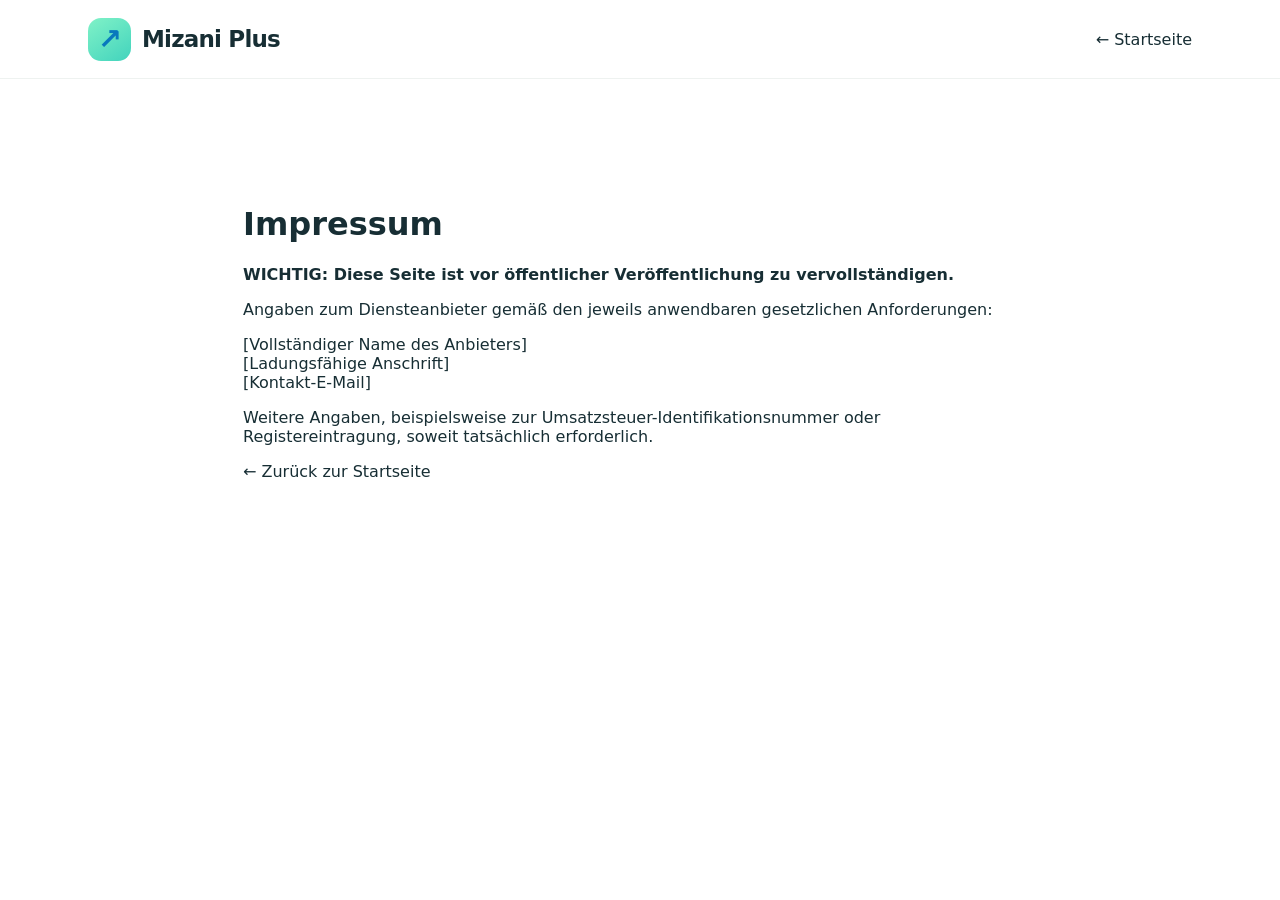
==== legal.html @ 76388ab5 "Add files via upload" ====
<!doctype html><html lang="de"><head><meta charset="utf-8"><meta name="viewport" content="width=device-width,initial-scale=1"><title>Impressum – Mizani Plus</title><link rel="stylesheet" href="styles.css"></head><body><header class="top"><div class="shell nav"><a class="brand" href="index.html"><span class="logo">↗</span>Mizani Plus</a><a href="index.html">← Startseite</a></div></header><main class="shell section" style="max-width:850px"><h1>Impressum</h1><p><strong>WICHTIG: Diese Seite ist vor öffentlicher Veröffentlichung zu vervollständigen.</strong></p><p>Angaben zum Diensteanbieter gemäß den jeweils anwendbaren gesetzlichen Anforderungen:</p><p>[Vollständiger Name des Anbieters]<br>[Ladungsfähige Anschrift]<br>[Kontakt-E-Mail]</p><p>Weitere Angaben, beispielsweise zur Umsatzsteuer-Identifikationsnummer oder Registereintragung, soweit tatsächlich erforderlich.</p><p><a href="index.html">← Zurück zur Startseite</a></p></main></body></html>
---- styles.css ----
:root{--ink:#172e34;--muted:#64757b;--teal:#007f70;--mint:#dff9ef;--bg:#f8fbfa;--line:#e4eeea}*{box-sizing:border-box}html{scroll-behavior:smooth}body{margin:0;font-family:Inter,ui-sans-serif,system-ui,-apple-system,'Segoe UI',Arial,sans-serif;color:var(--ink);background:#fff}a{text-decoration:none;color:inherit}.shell{max-width:1160px;margin:auto;padding-inline:28px}.top{position:sticky;top:0;z-index:10;background:#ffffffed;backdrop-filter:blur(15px);border-bottom:1px solid #eef2f0}.nav{display:flex;align-items:center;justify-content:space-between;gap:24px;height:78px}.brand{display:inline-flex;align-items:center;gap:11px;font-size:23px;font-weight:800;letter-spacing:-.8px;white-space:nowrap}.brand b{color:var(--teal)}.logo{display:grid;place-items:center;background:linear-gradient(145deg,#80f2c7,#42d3bd);color:#0879bd;border-radius:13px;width:43px;height:43px;font-size:29px}.nav nav{display:flex;gap:30px;font-size:14px;font-weight:650}.nav nav a:hover,.foot-links a:hover{color:var(--teal)}.right{display:flex;align-items:center;gap:12px}select{border:1px solid var(--line);background:#fff;border-radius:10px;padding:10px;color:var(--ink);font-weight:600}.small-cta,.primary{background:var(--teal);color:white;border-radius:12px;padding:13px 19px;font-weight:700;display:inline-flex;gap:20px;align-items:center}.small-cta{font-size:13px}.hero{display:grid;grid-template-columns:1fr 1fr;gap:55px;align-items:center;min-height:665px;padding-block:75px 55px}.eyebrow{font-size:12px;letter-spacing:2px;color:#008a79;font-weight:850}.hero h1{font-size:clamp(49px,5.8vw,79px);line-height:1.09;letter-spacing:-3px;margin:24px 0}.hero h1 em{font-style:normal;color:#008a79}.hero-copy>p{font-size:19px;line-height:1.8;color:var(--muted);max-width:550px}.hero-actions{display:flex;flex-wrap:wrap;gap:12px;margin:31px 0}.secondary{border:1px solid #cddfd8;padding:13px 20px;border-radius:12px;font-weight:700}.hero-tags{display:flex;gap:17px;flex-wrap:wrap;color:#53716a;font-size:13px;font-weight:650}.hero-visual{position:relative;display:flex;align-items:center;justify-content:center;min-height:570px}.glow{position:absolute;width:94%;height:78%;background:radial-gradient(circle,#d1fae8,#e8f8f5 60%,transparent 72%);border-radius:50%}.phone{border:7px solid #20343a;border-radius:34px;background:#f4f7f9;overflow:hidden;box-shadow:0 22px 46px #0c373322}.phone img{display:block;width:100%;height:100%;object-fit:cover;object-position:top}.hero-phone{position:relative;width:280px;height:540px;transform:rotate(4deg)}.float-card{position:absolute;left:1%;bottom:12%;background:#fff;border:1px solid var(--line);border-radius:18px;box-shadow:0 12px 40px #003e3020;padding:17px;display:flex;gap:13px;align-items:center}.float-icon{font-size:30px;color:#00a58d}.float-card strong,.float-card small{display:block}.float-card small{color:var(--muted);margin-top:5px}.band{background:#edf9f4;border-block:1px solid #dff3e9}.band-inner{display:flex;justify-content:space-between;gap:15px;align-items:center;padding-block:21px;font-weight:700;color:#217769;font-size:14px}.dot{color:#82c5ae}.section{padding-block:105px}.section-head{max-width:690px;margin-bottom:45px}.section-head h2,.offline-section h2,.download h2{font-size:clamp(32px,4vw,49px);line-height:1.2;letter-spacing:-1.5px;margin:14px 0}.section-head p,.offline-section p,.download p{color:var(--muted);font-size:17px;line-height:1.8}.feature-grid{display:grid;grid-template-columns:repeat(3,1fr);gap:20px}.feature{border:1px solid var(--line);border-radius:20px;padding:30px;background:#fff;box-shadow:0 6px 22px #193b3108}.feature h3{font-size:19px;margin:20px 0 10px}.feature p{font-size:15px;line-height:1.75;color:var(--muted);margin:0}.feature-icon{width:55px;height:55px;display:grid;place-items:center;border-radius:16px;font-size:27px;font-weight:750}.green{background:#d9f9e9;color:#00896f}.blue{background:#dff2ff;color:#007cc3}.violet{background:#eeebff;color:#6551ce}.rose{background:#ffe7ef;color:#e44a77}.orange{background:#fff1d7;color:#e39b13}.cyan{background:#ddf8f5;color:#078f92}.showcase{background:var(--bg);overflow:hidden}.screen-grid{display:flex;gap:25px;overflow-x:auto;padding:15px 5px 35px;scroll-snap-type:x mandatory}.screen-grid figure{margin:0;flex:0 0 206px;scroll-snap-align:start;text-align:center}.screen-grid .phone{height:398px;border-width:5px;border-radius:27px;box-shadow:0 13px 26px #15332b18}.screen-grid figcaption{font-weight:750;margin-top:19px}.sample-note{font-size:13px;color:var(--muted)}.offline-section{display:flex;align-items:center;gap:50px;padding-block:100px}.offline-icon{flex:0 0 160px;height:160px;border-radius:35px;background:linear-gradient(135deg,#b4f9dd,#d7f1ff);display:grid;place-items:center;font-size:100px;color:#008d80}.faq{max-width:900px}.faq details{border-bottom:1px solid var(--line);padding:23px 0}.faq summary{cursor:pointer;font-size:18px;font-weight:750}.faq details p{color:var(--muted);line-height:1.75}.download{background:#083e3a;color:white;padding:85px 0}.download-inner{display:flex;align-items:center;justify-content:space-between;gap:40px}.download h2{max-width:610px}.download p{color:#c0dbd4;max-width:640px}.download .eyebrow{color:#6af1cc}.coming{display:flex;gap:15px;align-items:center;padding:19px 30px;border:1px solid #6d9e94;border-radius:17px;white-space:nowrap}.coming>span{font-size:35px}.coming small,.coming strong{display:block}.coming small{color:#b3d4cb}.coming strong{font-size:22px}.footer{background:#f8faf9;padding:55px 0 20px}.foot-inner{display:flex;justify-content:space-between;gap:30px}.foot-inner p{color:var(--muted)}.foot-links{display:flex;flex-wrap:wrap;gap:22px;font-weight:650;font-size:14px}.copyright{border-top:1px solid var(--line);margin-top:38px;padding-top:20px;font-size:12px;color:var(--muted)}.sr{position:absolute;width:1px;height:1px;overflow:hidden;clip:rect(0,0,0,0)}[dir=rtl] .hero h1{letter-spacing:0}[dir=rtl] .float-card{left:auto;right:1%}[dir=rtl] .hero-phone{transform:rotate(-4deg)}@media(max-width:900px){.nav nav{display:none}.hero{gap:10px}.hero-phone{width:235px;height:470px}.feature-grid{grid-template-columns:repeat(2,1fr)}.float-card{left:-5%}}@media(max-width:650px){.shell{padding-inline:20px}.nav{height:70px}.brand{font-size:20px}.logo{width:38px;height:38px}.small-cta{display:none}.hero{display:flex;flex-direction:column;text-align:center;padding-block:65px 30px}.hero h1{font-size:51px}.hero-copy>p{font-size:16px}.hero-actions,.hero-tags{justify-content:center}.hero-visual{min-height:500px;width:100%}.hero-phone{width:245px;height:465px}.float-card{left:0;bottom:8%}.band-inner{justify-content:center;flex-wrap:wrap}.band .dot{display:none}.section{padding-block:75px}.feature-grid{grid-template-columns:1fr}.offline-section{flex-direction:column;align-items:flex-start;gap:25px;padding-block:65px}.offline-icon{flex-basis:auto;width:110px;height:110px;font-size:70px}.download-inner,.foot-inner{flex-direction:column;align-items:flex-start}.screen-grid figure{flex-basis:185px}.screen-grid .phone{height:360px}}
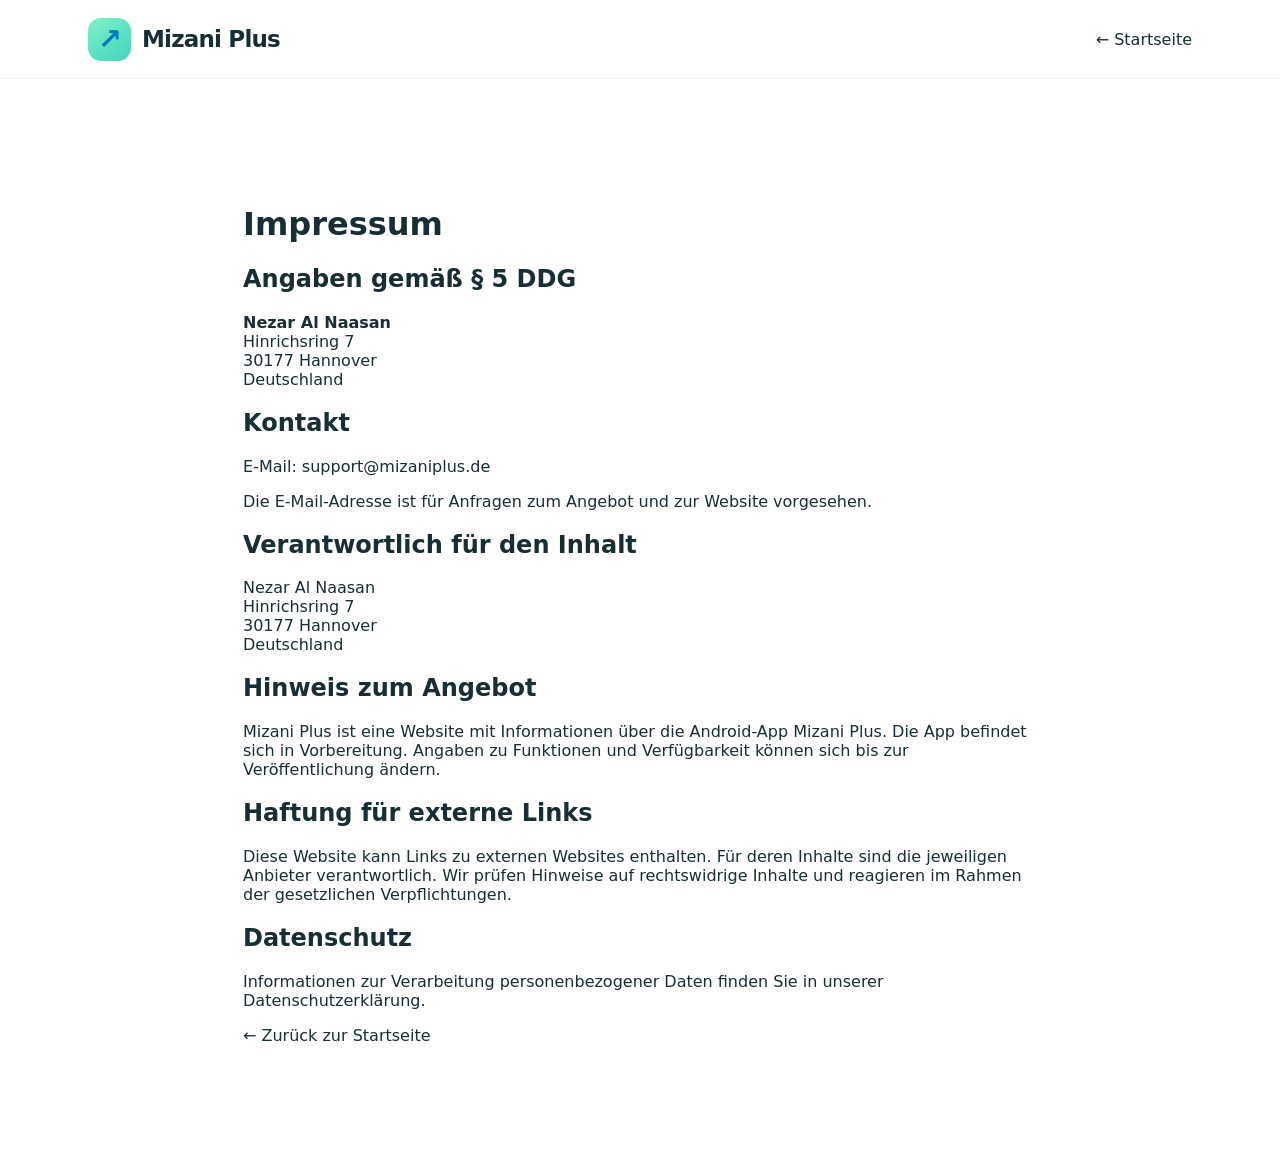
==== commit c3799c74: "Complete German Impressum with provider identity and contact" ====
--- a/legal.html
+++ b/legal.html
@@ -1 +1,30 @@
-<!doctype html><html lang="de"><head><meta charset="utf-8"><meta name="viewport" content="width=device-width,initial-scale=1"><title>Impressum – Mizani Plus</title><link rel="stylesheet" href="styles.css"></head><body><header class="top"><div class="shell nav"><a class="brand" href="index.html"><span class="logo">↗</span>Mizani Plus</a><a href="index.html">← Startseite</a></div></header><main class="shell section" style="max-width:850px"><h1>Impressum</h1><p><strong>WICHTIG: Diese Seite ist vor öffentlicher Veröffentlichung zu vervollständigen.</strong></p><p>Angaben zum Diensteanbieter gemäß den jeweils anwendbaren gesetzlichen Anforderungen:</p><p>[Vollständiger Name des Anbieters]<br>[Ladungsfähige Anschrift]<br>[Kontakt-E-Mail]</p><p>Weitere Angaben, beispielsweise zur Umsatzsteuer-Identifikationsnummer oder Registereintragung, soweit tatsächlich erforderlich.</p><p><a href="index.html">← Zurück zur Startseite</a></p></main></body></html>
+<!doctype html>
+<html lang="de">
+<head>
+<meta charset="utf-8">
+<meta name="viewport" content="width=device-width,initial-scale=1">
+<meta name="description" content="Impressum und Anbieterkennzeichnung der Mizani Plus Website.">
+<title>Impressum – Mizani Plus</title>
+<link rel="stylesheet" href="styles.css">
+</head>
+<body>
+<header class="top"><div class="shell nav"><a class="brand" href="index.html"><span class="logo">↗</span>Mizani Plus</a><a href="index.html">← Startseite</a></div></header>
+<main class="shell section" style="max-width:850px">
+<h1>Impressum</h1>
+<h2>Angaben gemäß § 5 DDG</h2>
+<p><strong>Nezar Al Naasan</strong><br>Hinrichsring 7<br>30177 Hannover<br>Deutschland</p>
+<h2>Kontakt</h2>
+<p>E-Mail: <a href="mailto:support@mizaniplus.de">support@mizaniplus.de</a></p>
+<p>Die E-Mail-Adresse ist für Anfragen zum Angebot und zur Website vorgesehen.</p>
+<h2>Verantwortlich für den Inhalt</h2>
+<p>Nezar Al Naasan<br>Hinrichsring 7<br>30177 Hannover<br>Deutschland</p>
+<h2>Hinweis zum Angebot</h2>
+<p>Mizani Plus ist eine Website mit Informationen über die Android-App Mizani Plus. Die App befindet sich in Vorbereitung. Angaben zu Funktionen und Verfügbarkeit können sich bis zur Veröffentlichung ändern.</p>
+<h2>Haftung für externe Links</h2>
+<p>Diese Website kann Links zu externen Websites enthalten. Für deren Inhalte sind die jeweiligen Anbieter verantwortlich. Wir prüfen Hinweise auf rechtswidrige Inhalte und reagieren im Rahmen der gesetzlichen Verpflichtungen.</p>
+<h2>Datenschutz</h2>
+<p>Informationen zur Verarbeitung personenbezogener Daten finden Sie in unserer <a href="privacy.html">Datenschutzerklärung</a>.</p>
+<p><a href="index.html">← Zurück zur Startseite</a></p>
+</main>
+</body>
+</html>
--- a/styles.css
+++ b/styles.css
@@ -1 +1,5 @@
 :root{--ink:#172e34;--muted:#64757b;--teal:#007f70;--mint:#dff9ef;--bg:#f8fbfa;--line:#e4eeea}*{box-sizing:border-box}html{scroll-behavior:smooth}body{margin:0;font-family:Inter,ui-sans-serif,system-ui,-apple-system,'Segoe UI',Arial,sans-serif;color:var(--ink);background:#fff}a{text-decoration:none;color:inherit}.shell{max-width:1160px;margin:auto;padding-inline:28px}.top{position:sticky;top:0;z-index:10;background:#ffffffed;backdrop-filter:blur(15px);border-bottom:1px solid #eef2f0}.nav{display:flex;align-items:center;justify-content:space-between;gap:24px;height:78px}.brand{display:inline-flex;align-items:center;gap:11px;font-size:23px;font-weight:800;letter-spacing:-.8px;white-space:nowrap}.brand b{color:var(--teal)}.logo{display:grid;place-items:center;background:linear-gradient(145deg,#80f2c7,#42d3bd);color:#0879bd;border-radius:13px;width:43px;height:43px;font-size:29px}.nav nav{display:flex;gap:30px;font-size:14px;font-weight:650}.nav nav a:hover,.foot-links a:hover{color:var(--teal)}.right{display:flex;align-items:center;gap:12px}select{border:1px solid var(--line);background:#fff;border-radius:10px;padding:10px;color:var(--ink);font-weight:600}.small-cta,.primary{background:var(--teal);color:white;border-radius:12px;padding:13px 19px;font-weight:700;display:inline-flex;gap:20px;align-items:center}.small-cta{font-size:13px}.hero{display:grid;grid-template-columns:1fr 1fr;gap:55px;align-items:center;min-height:665px;padding-block:75px 55px}.eyebrow{font-size:12px;letter-spacing:2px;color:#008a79;font-weight:850}.hero h1{font-size:clamp(49px,5.8vw,79px);line-height:1.09;letter-spacing:-3px;margin:24px 0}.hero h1 em{font-style:normal;color:#008a79}.hero-copy>p{font-size:19px;line-height:1.8;color:var(--muted);max-width:550px}.hero-actions{display:flex;flex-wrap:wrap;gap:12px;margin:31px 0}.secondary{border:1px solid #cddfd8;padding:13px 20px;border-radius:12px;font-weight:700}.hero-tags{display:flex;gap:17px;flex-wrap:wrap;color:#53716a;font-size:13px;font-weight:650}.hero-visual{position:relative;display:flex;align-items:center;justify-content:center;min-height:570px}.glow{position:absolute;width:94%;height:78%;background:radial-gradient(circle,#d1fae8,#e8f8f5 60%,transparent 72%);border-radius:50%}.phone{border:7px solid #20343a;border-radius:34px;background:#f4f7f9;overflow:hidden;box-shadow:0 22px 46px #0c373322}.phone img{display:block;width:100%;height:100%;object-fit:cover;object-position:top}.hero-phone{position:relative;width:280px;height:540px;transform:rotate(4deg)}.float-card{position:absolute;left:1%;bottom:12%;background:#fff;border:1px solid var(--line);border-radius:18px;box-shadow:0 12px 40px #003e3020;padding:17px;display:flex;gap:13px;align-items:center}.float-icon{font-size:30px;color:#00a58d}.float-card strong,.float-card small{display:block}.float-card small{color:var(--muted);margin-top:5px}.band{background:#edf9f4;border-block:1px solid #dff3e9}.band-inner{display:flex;justify-content:space-between;gap:15px;align-items:center;padding-block:21px;font-weight:700;color:#217769;font-size:14px}.dot{color:#82c5ae}.section{padding-block:105px}.section-head{max-width:690px;margin-bottom:45px}.section-head h2,.offline-section h2,.download h2{font-size:clamp(32px,4vw,49px);line-height:1.2;letter-spacing:-1.5px;margin:14px 0}.section-head p,.offline-section p,.download p{color:var(--muted);font-size:17px;line-height:1.8}.feature-grid{display:grid;grid-template-columns:repeat(3,1fr);gap:20px}.feature{border:1px solid var(--line);border-radius:20px;padding:30px;background:#fff;box-shadow:0 6px 22px #193b3108}.feature h3{font-size:19px;margin:20px 0 10px}.feature p{font-size:15px;line-height:1.75;color:var(--muted);margin:0}.feature-icon{width:55px;height:55px;display:grid;place-items:center;border-radius:16px;font-size:27px;font-weight:750}.green{background:#d9f9e9;color:#00896f}.blue{background:#dff2ff;color:#007cc3}.violet{background:#eeebff;color:#6551ce}.rose{background:#ffe7ef;color:#e44a77}.orange{background:#fff1d7;color:#e39b13}.cyan{background:#ddf8f5;color:#078f92}.showcase{background:var(--bg);overflow:hidden}.screen-grid{display:flex;gap:25px;overflow-x:auto;padding:15px 5px 35px;scroll-snap-type:x mandatory}.screen-grid figure{margin:0;flex:0 0 206px;scroll-snap-align:start;text-align:center}.screen-grid .phone{height:398px;border-width:5px;border-radius:27px;box-shadow:0 13px 26px #15332b18}.screen-grid figcaption{font-weight:750;margin-top:19px}.sample-note{font-size:13px;color:var(--muted)}.offline-section{display:flex;align-items:center;gap:50px;padding-block:100px}.offline-icon{flex:0 0 160px;height:160px;border-radius:35px;background:linear-gradient(135deg,#b4f9dd,#d7f1ff);display:grid;place-items:center;font-size:100px;color:#008d80}.faq{max-width:900px}.faq details{border-bottom:1px solid var(--line);padding:23px 0}.faq summary{cursor:pointer;font-size:18px;font-weight:750}.faq details p{color:var(--muted);line-height:1.75}.download{background:#083e3a;color:white;padding:85px 0}.download-inner{display:flex;align-items:center;justify-content:space-between;gap:40px}.download h2{max-width:610px}.download p{color:#c0dbd4;max-width:640px}.download .eyebrow{color:#6af1cc}.coming{display:flex;gap:15px;align-items:center;padding:19px 30px;border:1px solid #6d9e94;border-radius:17px;white-space:nowrap}.coming>span{font-size:35px}.coming small,.coming strong{display:block}.coming small{color:#b3d4cb}.coming strong{font-size:22px}.footer{background:#f8faf9;padding:55px 0 20px}.foot-inner{display:flex;justify-content:space-between;gap:30px}.foot-inner p{color:var(--muted)}.foot-links{display:flex;flex-wrap:wrap;gap:22px;font-weight:650;font-size:14px}.copyright{border-top:1px solid var(--line);margin-top:38px;padding-top:20px;font-size:12px;color:var(--muted)}.sr{position:absolute;width:1px;height:1px;overflow:hidden;clip:rect(0,0,0,0)}[dir=rtl] .hero h1{letter-spacing:0}[dir=rtl] .float-card{left:auto;right:1%}[dir=rtl] .hero-phone{transform:rotate(-4deg)}@media(max-width:900px){.nav nav{display:none}.hero{gap:10px}.hero-phone{width:235px;height:470px}.feature-grid{grid-template-columns:repeat(2,1fr)}.float-card{left:-5%}}@media(max-width:650px){.shell{padding-inline:20px}.nav{height:70px}.brand{font-size:20px}.logo{width:38px;height:38px}.small-cta{display:none}.hero{display:flex;flex-direction:column;text-align:center;padding-block:65px 30px}.hero h1{font-size:51px}.hero-copy>p{font-size:16px}.hero-actions,.hero-tags{justify-content:center}.hero-visual{min-height:500px;width:100%}.hero-phone{width:245px;height:465px}.float-card{left:0;bottom:8%}.band-inner{justify-content:center;flex-wrap:wrap}.band .dot{display:none}.section{padding-block:75px}.feature-grid{grid-template-columns:1fr}.offline-section{flex-direction:column;align-items:flex-start;gap:25px;padding-block:65px}.offline-icon{flex-basis:auto;width:110px;height:110px;font-size:70px}.download-inner,.foot-inner{flex-direction:column;align-items:flex-start}.screen-grid figure{flex-basis:185px}.screen-grid .phone{height:360px}} 
+
+/* Responsive screenshot gallery: five columns on desktop, swipe on mobile */
+@media (min-width: 901px){.screen-grid{display:grid;grid-template-columns:repeat(5,minmax(0,1fr));gap:18px;overflow-x:visible;scroll-snap-type:none;padding:15px 0 35px}.screen-grid figure{min-width:0;flex:none}.screen-grid .phone{width:100%;height:auto;aspect-ratio:206/398}.screen-grid .phone img{object-fit:cover;object-position:top}.screen-grid figcaption{font-size:14px;line-height:1.4}}
+@media (max-width: 900px){.screen-grid{display:flex;overflow-x:auto;scroll-snap-type:x mandatory;-webkit-overflow-scrolling:touch;overscroll-behavior-inline:contain}.screen-grid figure{scroll-snap-align:start}}
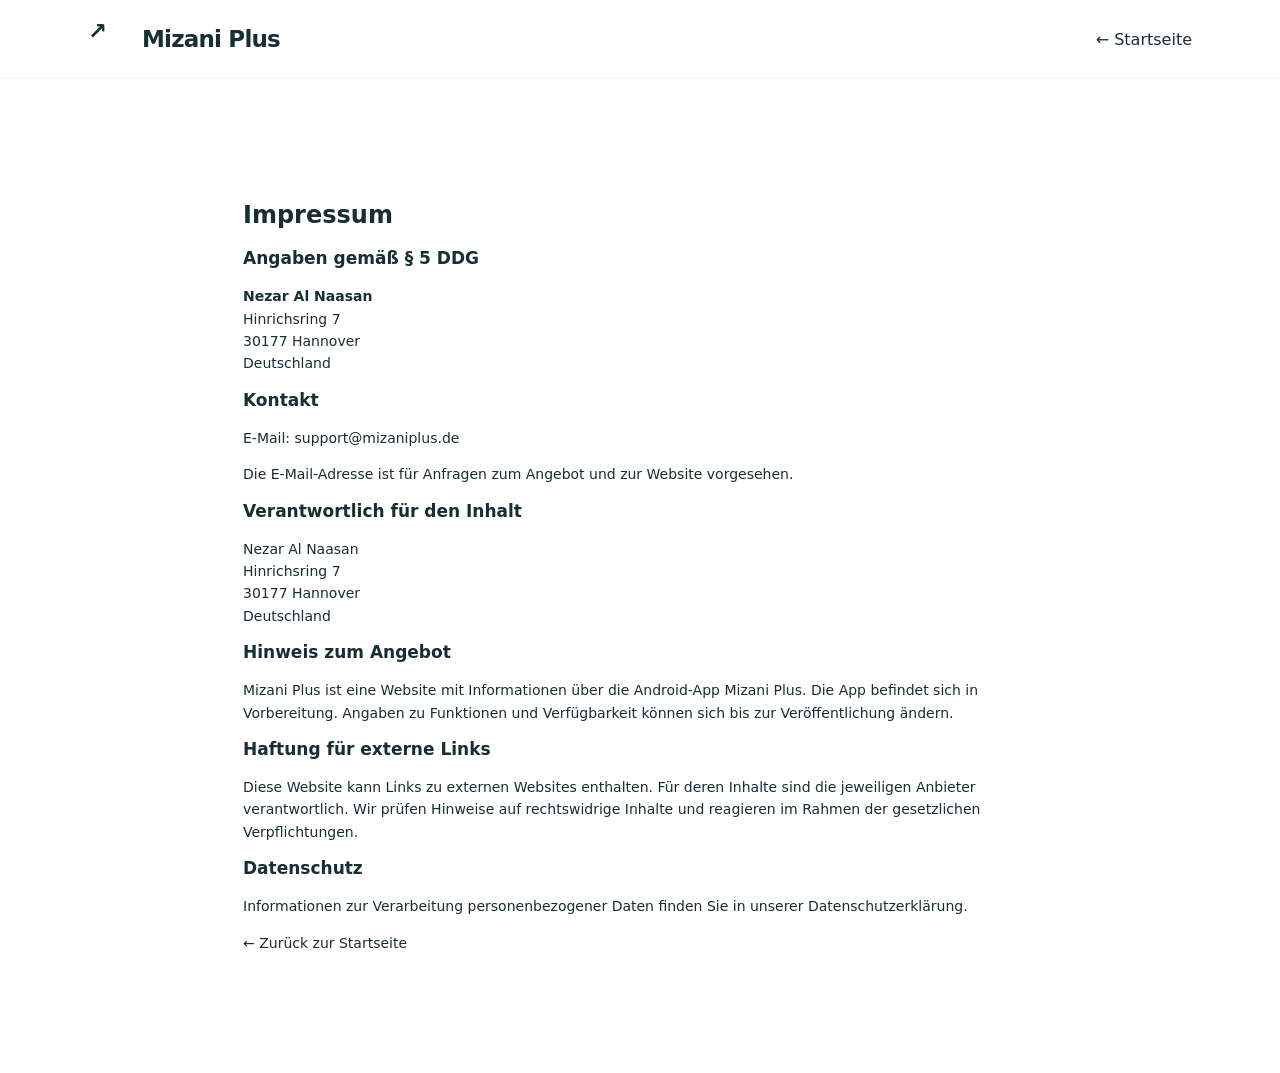
==== commit b82f2dcf: "style: reduce legal page typography for privacy and imprint" ====
--- a/legal.html
+++ b/legal.html
@@ -6,10 +6,17 @@
 <meta name="description" content="Impressum und Anbieterkennzeichnung der Mizani Plus Website.">
 <title>Impressum – Mizani Plus</title>
 <link rel="stylesheet" href="styles.css">
+<style>
+/* Scoped typography for legal pages only */
+.legal-readable{font-size:14px;line-height:1.6}
+.legal-readable p,.legal-readable li{font-size:14px;line-height:1.6}
+.legal-readable h1{font-size:24px;line-height:1.3}
+.legal-readable h2{font-size:17px;line-height:1.4}
+</style>
 </head>
 <body>
 <header class="top"><div class="shell nav"><a class="brand" href="index.html"><span class="logo">↗</span>Mizani Plus</a><a href="index.html">← Startseite</a></div></header>
-<main class="shell section" style="max-width:850px">
+<main class="shell section legal-readable" style="max-width:850px">
 <h1>Impressum</h1>
 <h2>Angaben gemäß § 5 DDG</h2>
 <p><strong>Nezar Al Naasan</strong><br>Hinrichsring 7<br>30177 Hannover<br>Deutschland</p>
--- a/styles.css
+++ b/styles.css
@@ -1,5 +1,50 @@
-:root{--ink:#172e34;--muted:#64757b;--teal:#007f70;--mint:#dff9ef;--bg:#f8fbfa;--line:#e4eeea}*{box-sizing:border-box}html{scroll-behavior:smooth}body{margin:0;font-family:Inter,ui-sans-serif,system-ui,-apple-system,'Segoe UI',Arial,sans-serif;color:var(--ink);background:#fff}a{text-decoration:none;color:inherit}.shell{max-width:1160px;margin:auto;padding-inline:28px}.top{position:sticky;top:0;z-index:10;background:#ffffffed;backdrop-filter:blur(15px);border-bottom:1px solid #eef2f0}.nav{display:flex;align-items:center;justify-content:space-between;gap:24px;height:78px}.brand{display:inline-flex;align-items:center;gap:11px;font-size:23px;font-weight:800;letter-spacing:-.8px;white-space:nowrap}.brand b{color:var(--teal)}.logo{display:grid;place-items:center;background:linear-gradient(145deg,#80f2c7,#42d3bd);color:#0879bd;border-radius:13px;width:43px;height:43px;font-size:29px}.nav nav{display:flex;gap:30px;font-size:14px;font-weight:650}.nav nav a:hover,.foot-links a:hover{color:var(--teal)}.right{display:flex;align-items:center;gap:12px}select{border:1px solid var(--line);background:#fff;border-radius:10px;padding:10px;color:var(--ink);font-weight:600}.small-cta,.primary{background:var(--teal);color:white;border-radius:12px;padding:13px 19px;font-weight:700;display:inline-flex;gap:20px;align-items:center}.small-cta{font-size:13px}.hero{display:grid;grid-template-columns:1fr 1fr;gap:55px;align-items:center;min-height:665px;padding-block:75px 55px}.eyebrow{font-size:12px;letter-spacing:2px;color:#008a79;font-weight:850}.hero h1{font-size:clamp(49px,5.8vw,79px);line-height:1.09;letter-spacing:-3px;margin:24px 0}.hero h1 em{font-style:normal;color:#008a79}.hero-copy>p{font-size:19px;line-height:1.8;color:var(--muted);max-width:550px}.hero-actions{display:flex;flex-wrap:wrap;gap:12px;margin:31px 0}.secondary{border:1px solid #cddfd8;padding:13px 20px;border-radius:12px;font-weight:700}.hero-tags{display:flex;gap:17px;flex-wrap:wrap;color:#53716a;font-size:13px;font-weight:650}.hero-visual{position:relative;display:flex;align-items:center;justify-content:center;min-height:570px}.glow{position:absolute;width:94%;height:78%;background:radial-gradient(circle,#d1fae8,#e8f8f5 60%,transparent 72%);border-radius:50%}.phone{border:7px solid #20343a;border-radius:34px;background:#f4f7f9;overflow:hidden;box-shadow:0 22px 46px #0c373322}.phone img{display:block;width:100%;height:100%;object-fit:cover;object-position:top}.hero-phone{position:relative;width:280px;height:540px;transform:rotate(4deg)}.float-card{position:absolute;left:1%;bottom:12%;background:#fff;border:1px solid var(--line);border-radius:18px;box-shadow:0 12px 40px #003e3020;padding:17px;display:flex;gap:13px;align-items:center}.float-icon{font-size:30px;color:#00a58d}.float-card strong,.float-card small{display:block}.float-card small{color:var(--muted);margin-top:5px}.band{background:#edf9f4;border-block:1px solid #dff3e9}.band-inner{display:flex;justify-content:space-between;gap:15px;align-items:center;padding-block:21px;font-weight:700;color:#217769;font-size:14px}.dot{color:#82c5ae}.section{padding-block:105px}.section-head{max-width:690px;margin-bottom:45px}.section-head h2,.offline-section h2,.download h2{font-size:clamp(32px,4vw,49px);line-height:1.2;letter-spacing:-1.5px;margin:14px 0}.section-head p,.offline-section p,.download p{color:var(--muted);font-size:17px;line-height:1.8}.feature-grid{display:grid;grid-template-columns:repeat(3,1fr);gap:20px}.feature{border:1px solid var(--line);border-radius:20px;padding:30px;background:#fff;box-shadow:0 6px 22px #193b3108}.feature h3{font-size:19px;margin:20px 0 10px}.feature p{font-size:15px;line-height:1.75;color:var(--muted);margin:0}.feature-icon{width:55px;height:55px;display:grid;place-items:center;border-radius:16px;font-size:27px;font-weight:750}.green{background:#d9f9e9;color:#00896f}.blue{background:#dff2ff;color:#007cc3}.violet{background:#eeebff;color:#6551ce}.rose{background:#ffe7ef;color:#e44a77}.orange{background:#fff1d7;color:#e39b13}.cyan{background:#ddf8f5;color:#078f92}.showcase{background:var(--bg);overflow:hidden}.screen-grid{display:flex;gap:25px;overflow-x:auto;padding:15px 5px 35px;scroll-snap-type:x mandatory}.screen-grid figure{margin:0;flex:0 0 206px;scroll-snap-align:start;text-align:center}.screen-grid .phone{height:398px;border-width:5px;border-radius:27px;box-shadow:0 13px 26px #15332b18}.screen-grid figcaption{font-weight:750;margin-top:19px}.sample-note{font-size:13px;color:var(--muted)}.offline-section{display:flex;align-items:center;gap:50px;padding-block:100px}.offline-icon{flex:0 0 160px;height:160px;border-radius:35px;background:linear-gradient(135deg,#b4f9dd,#d7f1ff);display:grid;place-items:center;font-size:100px;color:#008d80}.faq{max-width:900px}.faq details{border-bottom:1px solid var(--line);padding:23px 0}.faq summary{cursor:pointer;font-size:18px;font-weight:750}.faq details p{color:var(--muted);line-height:1.75}.download{background:#083e3a;color:white;padding:85px 0}.download-inner{display:flex;align-items:center;justify-content:space-between;gap:40px}.download h2{max-width:610px}.download p{color:#c0dbd4;max-width:640px}.download .eyebrow{color:#6af1cc}.coming{display:flex;gap:15px;align-items:center;padding:19px 30px;border:1px solid #6d9e94;border-radius:17px;white-space:nowrap}.coming>span{font-size:35px}.coming small,.coming strong{display:block}.coming small{color:#b3d4cb}.coming strong{font-size:22px}.footer{background:#f8faf9;padding:55px 0 20px}.foot-inner{display:flex;justify-content:space-between;gap:30px}.foot-inner p{color:var(--muted)}.foot-links{display:flex;flex-wrap:wrap;gap:22px;font-weight:650;font-size:14px}.copyright{border-top:1px solid var(--line);margin-top:38px;padding-top:20px;font-size:12px;color:var(--muted)}.sr{position:absolute;width:1px;height:1px;overflow:hidden;clip:rect(0,0,0,0)}[dir=rtl] .hero h1{letter-spacing:0}[dir=rtl] .float-card{left:auto;right:1%}[dir=rtl] .hero-phone{transform:rotate(-4deg)}@media(max-width:900px){.nav nav{display:none}.hero{gap:10px}.hero-phone{width:235px;height:470px}.feature-grid{grid-template-columns:repeat(2,1fr)}.float-card{left:-5%}}@media(max-width:650px){.shell{padding-inline:20px}.nav{height:70px}.brand{font-size:20px}.logo{width:38px;height:38px}.small-cta{display:none}.hero{display:flex;flex-direction:column;text-align:center;padding-block:65px 30px}.hero h1{font-size:51px}.hero-copy>p{font-size:16px}.hero-actions,.hero-tags{justify-content:center}.hero-visual{min-height:500px;width:100%}.hero-phone{width:245px;height:465px}.float-card{left:0;bottom:8%}.band-inner{justify-content:center;flex-wrap:wrap}.band .dot{display:none}.section{padding-block:75px}.feature-grid{grid-template-columns:1fr}.offline-section{flex-direction:column;align-items:flex-start;gap:25px;padding-block:65px}.offline-icon{flex-basis:auto;width:110px;height:110px;font-size:70px}.download-inner,.foot-inner{flex-direction:column;align-items:flex-start}.screen-grid figure{flex-basis:185px}.screen-grid .phone{height:360px}} 
+:root{--ink:#172e34;--muted:#64757b;--teal:#007f70;--mint:#dff9ef;--bg:#f8fbfa;--line:#e4eeea}*{box-sizing:border-box}html{scroll-behavior:smooth}body{margin:0;font-family:Inter,ui-sans-serif,system-ui,-apple-system,'Segoe UI',Arial,sans-serif;color:var(--ink);background:#fff}a{text-decoration:none;color:inherit}.shell{max-width:1160px;margin:auto;padding-inline:28px}.top{position:sticky;top:0;z-index:10;background:#ffffffed;backdrop-filter:blur(15px);border-bottom:1px solid #eef2f0}.nav{display:flex;align-items:center;justify-content:space-between;gap:24px;height:78px}.brand{display:inline-flex;align-items:center;gap:11px;font-size:23px;font-weight:800;letter-spacing:-.8px;white-space:nowrap}.brand b{color:var(--teal)}.logo{display:block;flex:none;width:43px;height:43px;border-radius:11px;object-fit:contain}.nav nav{display:flex;gap:30px;font-size:14px;font-weight:650}.nav nav a:hover,.foot-links a:hover{color:var(--teal)}.right{display:flex;align-items:center;gap:12px}select{border:1px solid var(--line);background:#fff;border-radius:10px;padding:10px;color:var(--ink);font-weight:600}.small-cta,.primary{background:var(--teal);color:white;border-radius:12px;padding:13px 19px;font-weight:700;display:inline-flex;gap:20px;align-items:center}.small-cta{font-size:13px}.hero{display:grid;grid-template-columns:1fr 1fr;gap:55px;align-items:center;min-height:665px;padding-block:75px 55px}.eyebrow{font-size:12px;letter-spacing:2px;color:#008a79;font-weight:850}.hero h1{font-size:clamp(49px,5.8vw,79px);line-height:1.09;letter-spacing:-3px;margin:24px 0}.hero h1 em{font-style:normal;color:#008a79}.hero-copy>p{font-size:19px;line-height:1.8;color:var(--muted);max-width:550px}.hero-actions{display:flex;flex-wrap:wrap;gap:12px;margin:31px 0}.secondary{border:1px solid #cddfd8;padding:13px 20px;border-radius:12px;font-weight:700}.hero-tags{display:flex;gap:17px;flex-wrap:wrap;color:#53716a;font-size:13px;font-weight:650}.hero-visual{position:relative;display:flex;align-items:center;justify-content:center;min-height:570px}.glow{position:absolute;width:94%;height:78%;background:radial-gradient(circle,#d1fae8,#e8f8f5 60%,transparent 72%);border-radius:50%}.phone{border:7px solid #20343a;border-radius:34px;background:#f4f7f9;overflow:hidden;box-shadow:0 22px 46px #0c373322}.phone img{display:block;width:100%;height:100%;object-fit:cover;object-position:top}.hero-phone{position:relative;width:280px;height:540px;transform:rotate(4deg)}.float-card{position:absolute;left:1%;bottom:12%;background:#fff;border:1px solid var(--line);border-radius:18px;box-shadow:0 12px 40px #003e3020;padding:17px;display:flex;gap:13px;align-items:center}.float-icon{font-size:30px;color:#00a58d}.float-card strong,.float-card small{display:block}.float-card small{color:var(--muted);margin-top:5px}.band{background:#edf9f4;border-block:1px solid #dff3e9}.band-inner{display:flex;justify-content:space-between;gap:15px;align-items:center;padding-block:21px;font-weight:700;color:#217769;font-size:14px}.dot{color:#82c5ae}.section{padding-block:105px}.section-head{max-width:690px;margin-bottom:45px}.section-head h2,.offline-section h2,.download h2{font-size:clamp(32px,4vw,49px);line-height:1.2;letter-spacing:-1.5px;margin:14px 0}.section-head p,.offline-section p,.download p{color:var(--muted);font-size:17px;line-height:1.8}.feature-grid{display:grid;grid-template-columns:repeat(3,1fr);gap:20px}.feature{border:1px solid var(--line);border-radius:20px;padding:30px;background:#fff;box-shadow:0 6px 22px #193b3108}.feature h3{font-size:19px;margin:20px 0 10px}.feature p{font-size:15px;line-height:1.75;color:var(--muted);margin:0}.feature-icon{width:55px;height:55px;display:grid;place-items:center;border-radius:16px;font-size:27px;font-weight:750}.green{background:#d9f9e9;color:#00896f}.blue{background:#dff2ff;color:#007cc3}.violet{background:#eeebff;color:#6551ce}.rose{background:#ffe7ef;color:#e44a77}.orange{background:#fff1d7;color:#e39b13}.cyan{background:#ddf8f5;color:#078f92}.showcase{background:var(--bg);overflow:hidden}.screen-grid{display:flex;gap:25px;overflow-x:auto;padding:15px 5px 35px;scroll-snap-type:x mandatory}.screen-grid figure{margin:0;flex:0 0 206px;scroll-snap-align:start;text-align:center}.screen-grid .phone{height:398px;border-width:5px;border-radius:27px;box-shadow:0 13px 26px #15332b18}.screen-grid figcaption{font-weight:750;margin-top:19px}.sample-note{font-size:13px;color:var(--muted)}.offline-section{display:flex;align-items:center;gap:50px;padding-block:100px}.offline-icon{flex:0 0 160px;height:160px;border-radius:35px;background:linear-gradient(135deg,#b4f9dd,#d7f1ff);display:grid;place-items:center;font-size:100px;color:#008d80}.faq{max-width:900px}.faq details{border-bottom:1px solid var(--line);padding:23px 0}.faq summary{cursor:pointer;font-size:18px;font-weight:750}.faq details p{color:var(--muted);line-height:1.75}.download{background:#083e3a;color:white;padding:85px 0}.download-inner{display:flex;align-items:center;justify-content:space-between;gap:40px}.download h2{max-width:610px}.download p{color:#c0dbd4;max-width:640px}.download .eyebrow{color:#6af1cc}.coming{display:flex;gap:15px;align-items:center;padding:19px 30px;border:1px solid #6d9e94;border-radius:17px;white-space:nowrap}.coming>span{font-size:35px}.coming small,.coming strong{display:block}.coming small{color:#b3d4cb}.coming strong{font-size:22px}.footer{background:#f8faf9;padding:55px 0 20px}.foot-inner{display:flex;justify-content:space-between;gap:30px}.foot-inner p{color:var(--muted)}.foot-links{display:flex;flex-wrap:wrap;gap:22px;font-weight:650;font-size:14px}.copyright{border-top:1px solid var(--line);margin-top:38px;padding-top:20px;font-size:12px;color:var(--muted)}.sr{position:absolute;width:1px;height:1px;overflow:hidden;clip:rect(0,0,0,0)}[dir=rtl] .hero h1{letter-spacing:0}[dir=rtl] .float-card{left:auto;right:1%}[dir=rtl] .hero-phone{transform:rotate(-4deg)}@media(max-width:900px){.nav nav{display:none}.hero{gap:10px}.hero-phone{width:235px;height:470px}.feature-grid{grid-template-columns:repeat(2,1fr)}.float-card{left:-5%}}@media(max-width:650px){.shell{padding-inline:20px}.nav{height:70px}.brand{font-size:20px}.logo{width:38px;height:38px}.small-cta{display:none}.hero{display:flex;flex-direction:column;text-align:center;padding-block:65px 30px}.hero h1{font-size:51px}.hero-copy>p{font-size:16px}.hero-actions,.hero-tags{justify-content:center}.hero-visual{min-height:500px;width:100%}.hero-phone{width:245px;height:465px}.float-card{left:0;bottom:8%}.band-inner{justify-content:center;flex-wrap:wrap}.band .dot{display:none}.section{padding-block:75px}.feature-grid{grid-template-columns:1fr}.offline-section{flex-direction:column;align-items:flex-start;gap:25px;padding-block:65px}.offline-icon{flex-basis:auto;width:110px;height:110px;font-size:70px}.download-inner,.foot-inner{flex-direction:column;align-items:flex-start}.screen-grid figure{flex-basis:185px}.screen-grid .phone{height:360px}} 
 
 /* Responsive screenshot gallery: five columns on desktop, swipe on mobile */
 @media (min-width: 901px){.screen-grid{display:grid;grid-template-columns:repeat(5,minmax(0,1fr));gap:18px;overflow-x:visible;scroll-snap-type:none;padding:15px 0 35px}.screen-grid figure{min-width:0;flex:none}.screen-grid .phone{width:100%;height:auto;aspect-ratio:206/398}.screen-grid .phone img{object-fit:cover;object-position:top}.screen-grid figcaption{font-size:14px;line-height:1.4}}
 @media (max-width: 900px){.screen-grid{display:flex;overflow-x:auto;scroll-snap-type:x mandatory;-webkit-overflow-scrolling:touch;overscroll-behavior-inline:contain}.screen-grid figure{scroll-snap-align:start}}
+
+/* Mobile layout refinements — desktop styles remain unchanged. */
+@media (max-width:650px){
+  html{scroll-padding-top:82px}
+  .hero{min-height:0;gap:4px;padding-block:42px 18px}
+  .hero h1{font-size:clamp(37px,10.8vw,48px);line-height:1.16;margin:18px 0;letter-spacing:-1.5px}
+  [dir=rtl] .hero h1{letter-spacing:0}
+  .hero-copy>p{line-height:1.65}
+  .hero-actions{margin:22px 0}
+  .hero-visual{min-height:425px}
+  .hero-phone{width:218px;height:408px}
+  .float-card{bottom:5%;padding:12px;max-width:88%;gap:9px}
+  .float-icon{font-size:24px}
+  .band-inner{padding-block:17px;gap:12px}
+  .section{padding-block:48px}
+  .section-head{margin-bottom:25px}
+  .section-head h2,.offline-section h2,.download h2{font-size:clamp(29px,8vw,38px);line-height:1.3;letter-spacing:-.6px}
+  [dir=rtl] .section-head h2,[dir=rtl] .offline-section h2,[dir=rtl] .download h2{letter-spacing:0}
+  .section-head p,.offline-section p,.download p{font-size:16px;line-height:1.65}
+  .feature-grid{gap:14px}
+  .feature{padding:22px;border-radius:18px}
+  .feature-icon{width:49px;height:49px;font-size:24px}
+  .feature h3{margin:14px 0 7px;font-size:18px}
+  .feature p{font-size:15px;line-height:1.6}
+  .screen-grid{gap:16px;padding:10px 0 22px;scroll-padding-inline:4px;scroll-snap-type:x proximity;touch-action:pan-x pan-y}
+  .screen-grid figure{flex:0 0 min(65vw,235px);scroll-snap-align:center;min-width:0}
+  .screen-grid .phone{width:100%;height:auto;aspect-ratio:206/398}
+  .screen-grid .phone img{object-fit:contain;object-position:top;background:#f4f7f9}
+  .screen-grid figcaption{margin-top:12px;font-size:15px}
+  .sample-note{line-height:1.65}
+  .offline-section{gap:16px;padding-block:48px}
+  .offline-icon{width:88px;height:88px;font-size:54px;border-radius:24px}
+  .faq details{padding:17px 0}
+  .faq summary{font-size:17px;line-height:1.5;list-style:none;display:flex;align-items:center;justify-content:space-between;gap:12px}
+  .faq summary::-webkit-details-marker{display:none}
+  .faq summary::after{content:"+";font-size:23px;font-weight:500;flex:none;color:var(--teal)}
+  .faq details[open] summary::after{content:"−"}
+  .faq details p{font-size:15px;line-height:1.7;margin:12px 0 4px}
+  .download{padding:52px 0}
+  .download-inner{gap:22px}
+  .coming{padding:15px 22px}
+  .footer{padding-top:38px}
+  .foot-inner{gap:22px}
+  .foot-links{gap:16px}
+}
